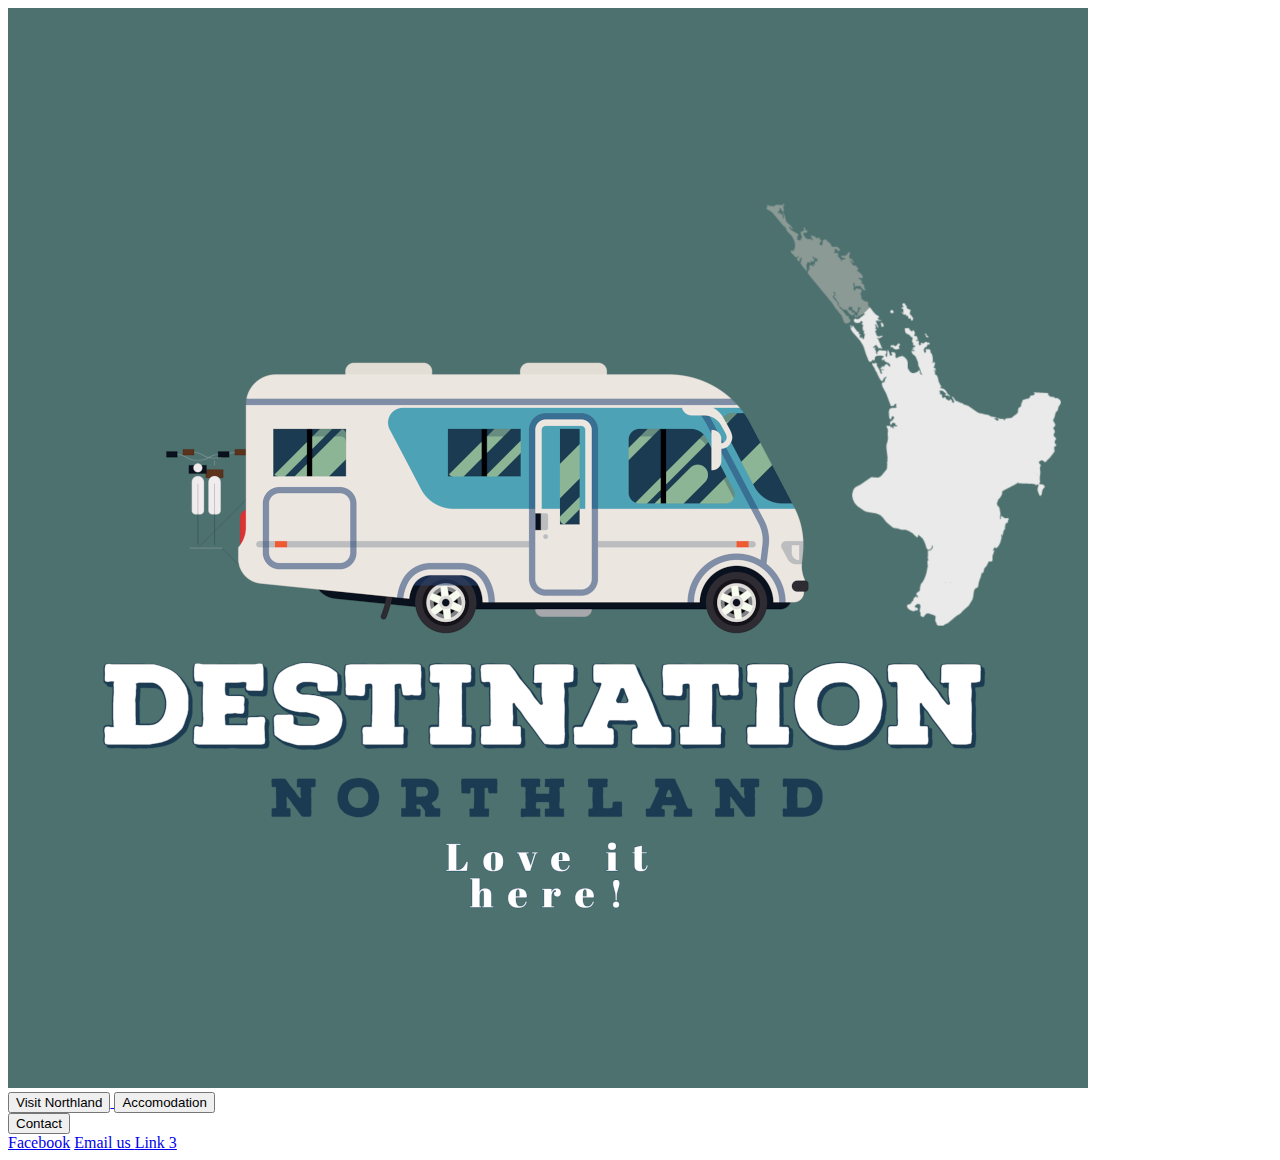
==== index.html @ 95b1a239 "Adding files" ====
<!DOCTYPE html>
<html lang="en">
  <head>
    <meta charset="UTF-8" />
    <meta http-equiv="X-UA-Compatible" content="IE=edge" />
    <meta name="viewport" content="width=device-width, initial-scale=1.0" />
    <title>Destination Northland</title>
    <link rel="stylesheet" href="/home/homeStyles.css" />

    <script defer src="transition.js"></script>
  </head>

  <body>
    <div class="background">
      <img
        src="../images/background.png"
        alt="background image"
        class="backgroundimage"
        draggable="false"
      />
    </div>

    <div class="dropdown-container">
      <a href="../visit/visit.html" class="northland menu hidden">
        <button class="northland menu">Visit Northland</button>
      </a>
      <button class="accomodation menu hidden">Accomodation</button>
      <div class="dropdown menu hidden">
        <button class="contact-dropdown">Contact</button>
        <div class="contact-content">
          <a class="link-1" href="https://facebook.com" target="_blank"
            >Facebook</a
          >

          <a
            class="link-2 menu"
            href="mailto:joel.ocallaghan@kamohigh.school.nz"
            target="_blank"
            >Email us
          </a>
          <a class="link-3 menu" href="#" target="_blank">Link 3</a>
        </div>
      </div>
      <span></span>
    </div>

    <div class="shortspacer"></div>

    <a class="arrow-pulse-down down-arrow" href="#images"></a>
    <div class="spacer"></div>

    <!-- <div id="images" class="images">
      <div class="left-side-images show-image-1-and-text">
        <img
          src=" /images/david-tip-oHC87hkVfcQ-unsplash.jpg"
          alt=""
          class="imagess image-1"
          draggable="false"
        />
        <div class="first-para hidden"> 
          <p>
          Lorem ipsum dolor sit amet consectetur adipisicing elit. Quod,
          voluptates molestias sed veritatis unde vel sunt blanditiis rem nihil
          soluta deserunt dicta voluptatum fugiat. Repellat natus tempora
          laboriosam deserunt suscipit?
        </p>
        </div>
        <img
          src="/images/mason-field-KNfOAvrFtCM-unsplash.jpg"
          alt=""
          class="imagess image-3"
          draggable="false"
        />
      </div>
      <div class="right-side-images">
        <img
          src="/images/casey-horner-_98Yy2-IWkI-unsplash.jpg"
          alt=""
          class="imagess image-2"
          draggable="false"
        />
        <img
          src="/images/mona-bernhardsen-G5WEimF-N-0-unsplash.jpg"
          alt=""
          class="imagess"
          draggable="false"
        />
      </div>
    </div> -->
  </body>
</html>
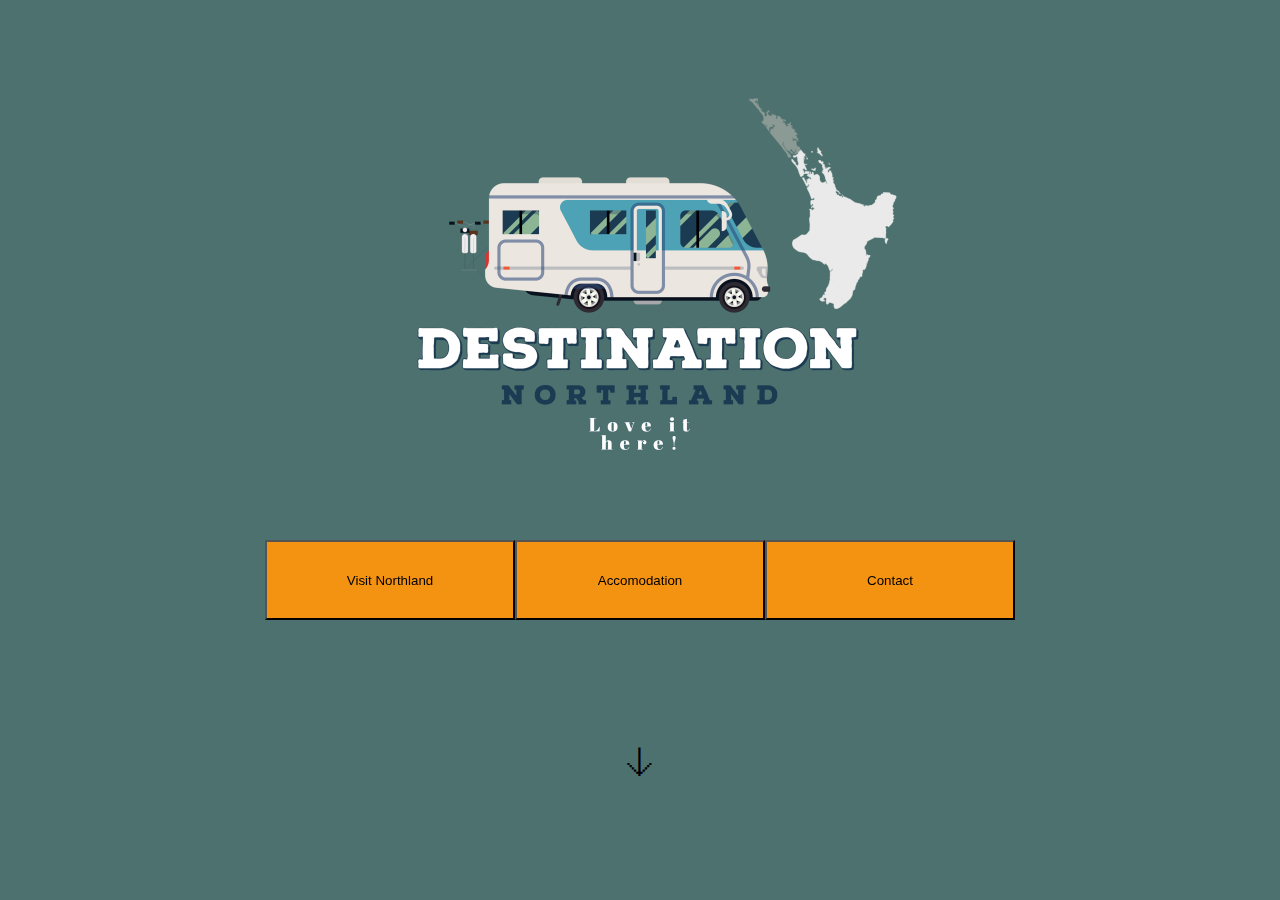
==== commit 91f8e8b7: "updating html for correct css" ====
--- a/index.html
+++ b/index.html
@@ -5,7 +5,7 @@
     <meta http-equiv="X-UA-Compatible" content="IE=edge" />
     <meta name="viewport" content="width=device-width, initial-scale=1.0" />
     <title>Destination Northland</title>
-    <link rel="stylesheet" href="/home/homeStyles.css" />
+    <link rel="stylesheet" href="homeStyles.css" />
 
     <script defer src="transition.js"></script>
   </head>
--- a/homeStyles.css
+++ b/homeStyles.css
@@ -0,0 +1,281 @@
+@font-face {
+  font-family: "opensans";
+  src: url("../fonts/open-sans/opensans-regular-webfont.woff2") format("woff2"),
+    url("../fonts/open-sans/opensans-regular-webfont.woff") format("woff");
+  font-weight: normal;
+  font-style: normal;
+}
+
+@font-face {
+  font-family: "opensans";
+  src: url("../fonts/open-sans/opensans-regular-webfont.woff2") format("woff2"),
+    url("../fonts/open-sans/opensans-bold-webfont.woff") format("woff");
+  font-weight: bold;
+  font-style: normal;
+}
+
+body {
+  background-color: #4c716f;
+  position: relative;
+  display: grid;
+  place-items: center;
+  height: 100vh;
+}
+body,
+html {
+  margin: 0;
+  padding: 0;
+}
+html {
+  margin: 0;
+  height: 100%;
+  scroll-behavior: smooth;
+}
+.backgroundimage {
+  width: 60vh;
+  display: flex;
+}
+.images {
+  width: 99vw;
+}
+.images img {
+  width: auto;
+}
+.left-side-images {
+  position: relative;
+  top: 0;
+  left: 0;
+}
+
+.left-side-images img {
+  float: left;
+  width: auto;
+}
+
+.image-1 {
+  position: relative;
+  top: 0;
+  left: 200px;
+  height: 250px;
+  border-radius: 20px;
+}
+.first-para {
+  border-radius: 30px;
+  background-size: auto;
+  position: relative;
+  top: 25px;
+  margin-left: 400px;
+  margin-right: 500px;
+  padding-left: 10px;
+  font-family: "opensans", Courier, monospace;
+  font-size: 35px;
+  left: 250px;
+}
+.image-3 {
+  height: 300px;
+  position: absolute;
+  top: 800px;
+  left: 0px;
+}
+
+.right-side-images img {
+  float: right;
+  width: auto;
+}
+.right-side-images {
+  position: relative;
+  top: 0;
+  right: 0;
+}
+.left-side-images {
+  position: relative;
+  top: 0;
+  right: 0;
+}
+.image-2 {
+  height: 300px;
+  position: absolute;
+  top: 600px;
+  right: 0px;
+}
+
+.dropdown-container {
+  display: flex;
+  justify-content: center;
+  align-items: center;
+}
+
+.northland {
+  cursor: pointer;
+  display: block;
+  height: 80px;
+  width: 250px;
+  text-decoration: none;
+  background-color: rgb(244, 146, 17);
+}
+.northland a {
+  text-decoration: none;
+  color: black;
+}
+.northland:hover {
+  cursor: pointer;
+  display: block;
+  text-decoration: none;
+}
+.northland:hover a {
+  text-decoration: none;
+}
+
+.northland,
+.accomodation,
+.contact-dropdown {
+  display: inline-block;
+}
+
+.accomodation {
+  height: 80px;
+  width: 250px;
+  background-color: rgb(244, 146, 17);
+}
+.contact {
+  height: 80px;
+  width: 250px;
+  background-color: rgb(244, 146, 17);
+}
+.contact-dropdown {
+  height: 80px;
+  width: 250px;
+  background-color: rgb(244, 146, 17);
+}
+
+.dropdown {
+  position: relative;
+  display: inline-block;
+}
+
+.contact-content {
+  display: none;
+  position: absolute;
+  background-color: #f1f1f1;
+  min-width: 160px;
+  box-shadow: 0px 8px 16px 0px rgba(0, 0, 0, 0.2);
+  z-index: 1;
+}
+
+.contact-content a {
+  color: black;
+  padding: 12px 16px;
+  text-decoration: none;
+  display: block;
+  width: 216px;
+}
+.spacer {
+  height: 300px;
+}
+.shortspacer {
+  height: 125px;
+}
+.contact-content a:hover {
+  background-color: #ddd;
+}
+
+.dropdown:hover .contact-content {
+  display: block;
+}
+
+.dropdown:hover .dropbtn {
+  background-color: #3e8e41;
+}
+
+::-webkit-scrollbar {
+  width: 5px;
+}
+::-webkit-scrollbar:hover {
+  width: 10px;
+}
+::-webkit-scrollbar-track {
+  background: #f1f1f1;
+}
+
+::-webkit-scrollbar-thumb {
+  background: #888;
+}
+
+::-webkit-scrollbar-thumb:hover {
+  background: #555;
+}
+
+.hidden {
+  opacity: 0;
+  filter: blur(5px);
+  transform: translateX(-100%);
+  transition: all 1s;
+}
+
+.show {
+  opacity: 1;
+  filter: blur(0);
+  transform: translateX(0);
+}
+
+.menu:nth-child(1) {
+  transition-delay: 200ms;
+}
+
+.menu:nth-child(2) {
+  transition-delay: 400ms;
+}
+.menu:nth-child(3) {
+  transition-delay: 600ms;
+}
+
+.down-arrow {
+  text-decoration: none;
+  color: black;
+}
+.arrow-pulse-down:after {
+  content: "🡣";
+  position: relative;
+  font-size: 35px;
+  animation: arrow-pulse-down;
+  animation-duration: 1400ms;
+  animation-direction: alternate-reverse;
+  animation-iteration-count: infinite;
+}
+@keyframes arrow-pulse-down {
+  0% {
+    bottom: 40px;
+    opacity: 1;
+  }
+  10% {
+    opacity: 1;
+  }
+  20% {
+    opacity: 1;
+  }
+  30% {
+    opacity: 1;
+  }
+  40% {
+    opacity: 1;
+  }
+  50% {
+    opacity: 1;
+  }
+  60% {
+    opacity: 1;
+  }
+  70% {
+    opacity: 1;
+  }
+  80% {
+    opacity: 1;
+  }
+  90% {
+    opacity: 1;
+  }
+  100% {
+    bottom: 20px;
+    opacity: 1;
+  }
+}
